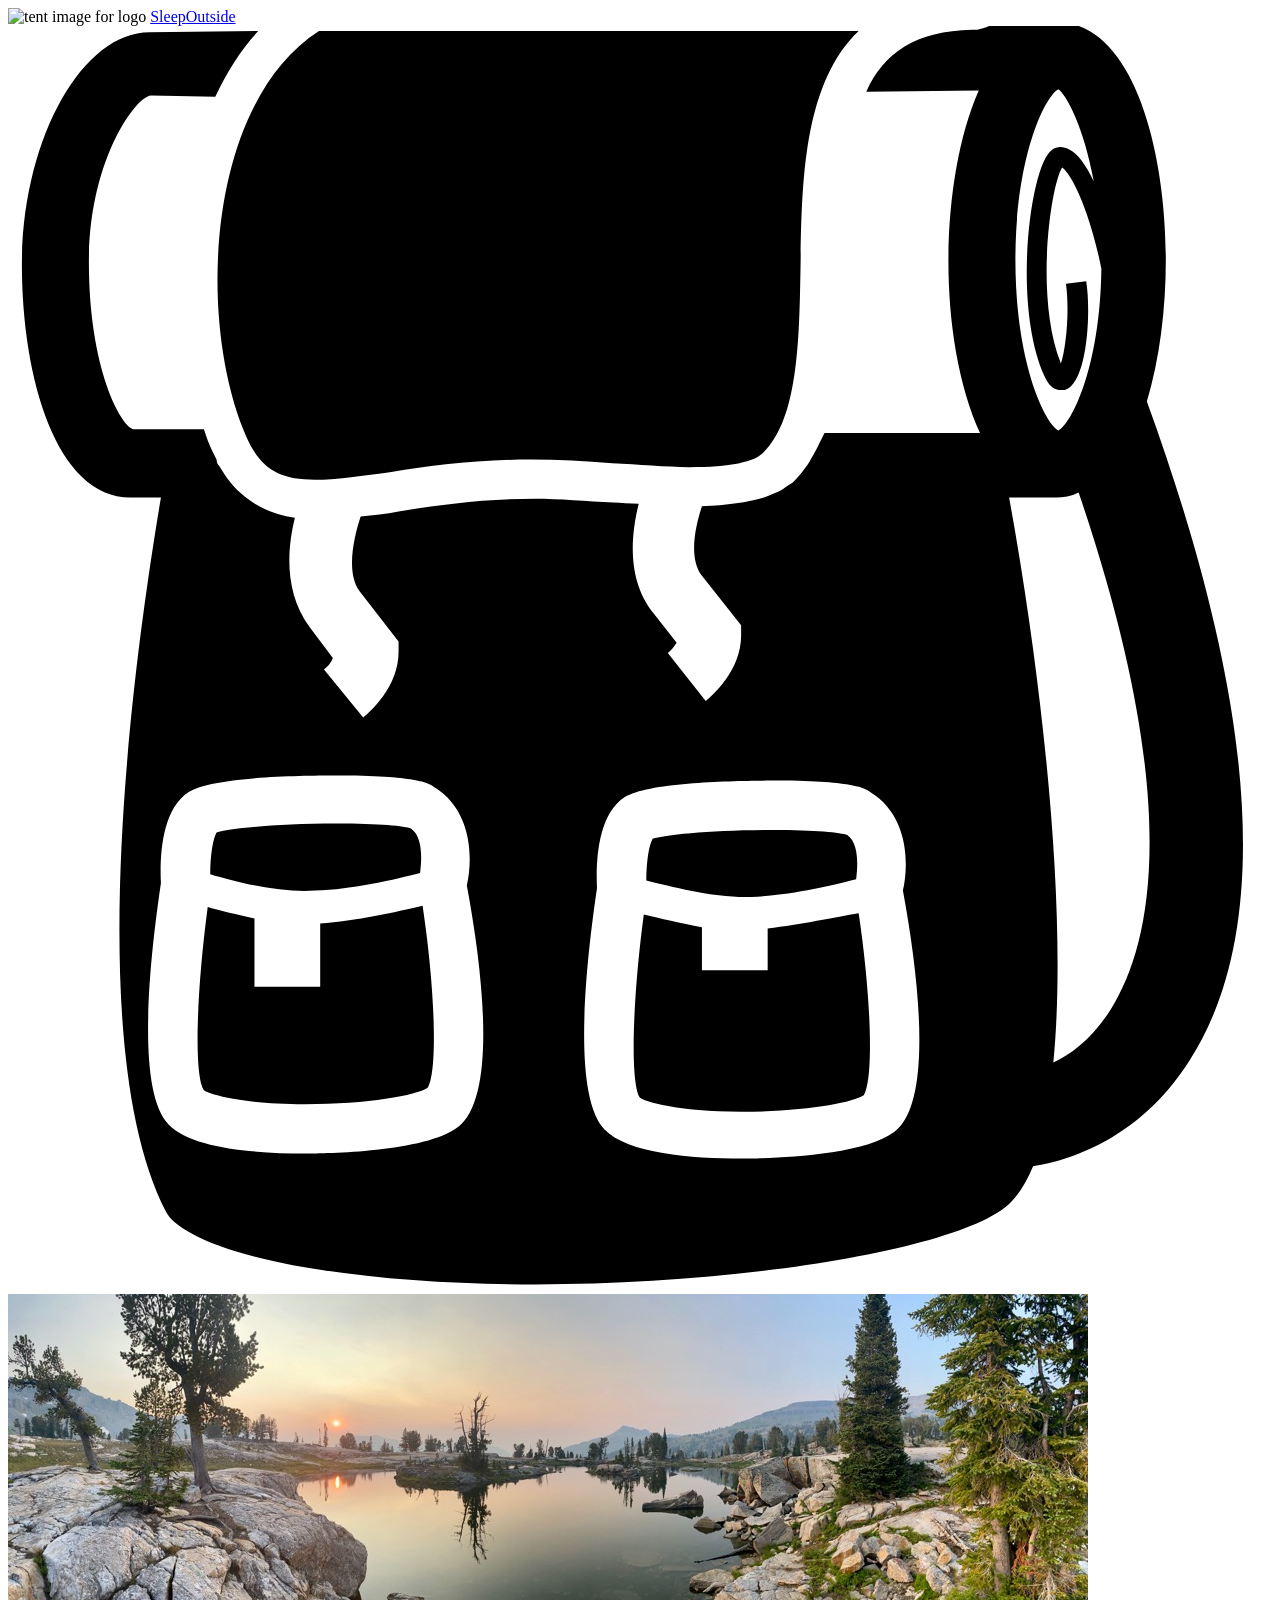
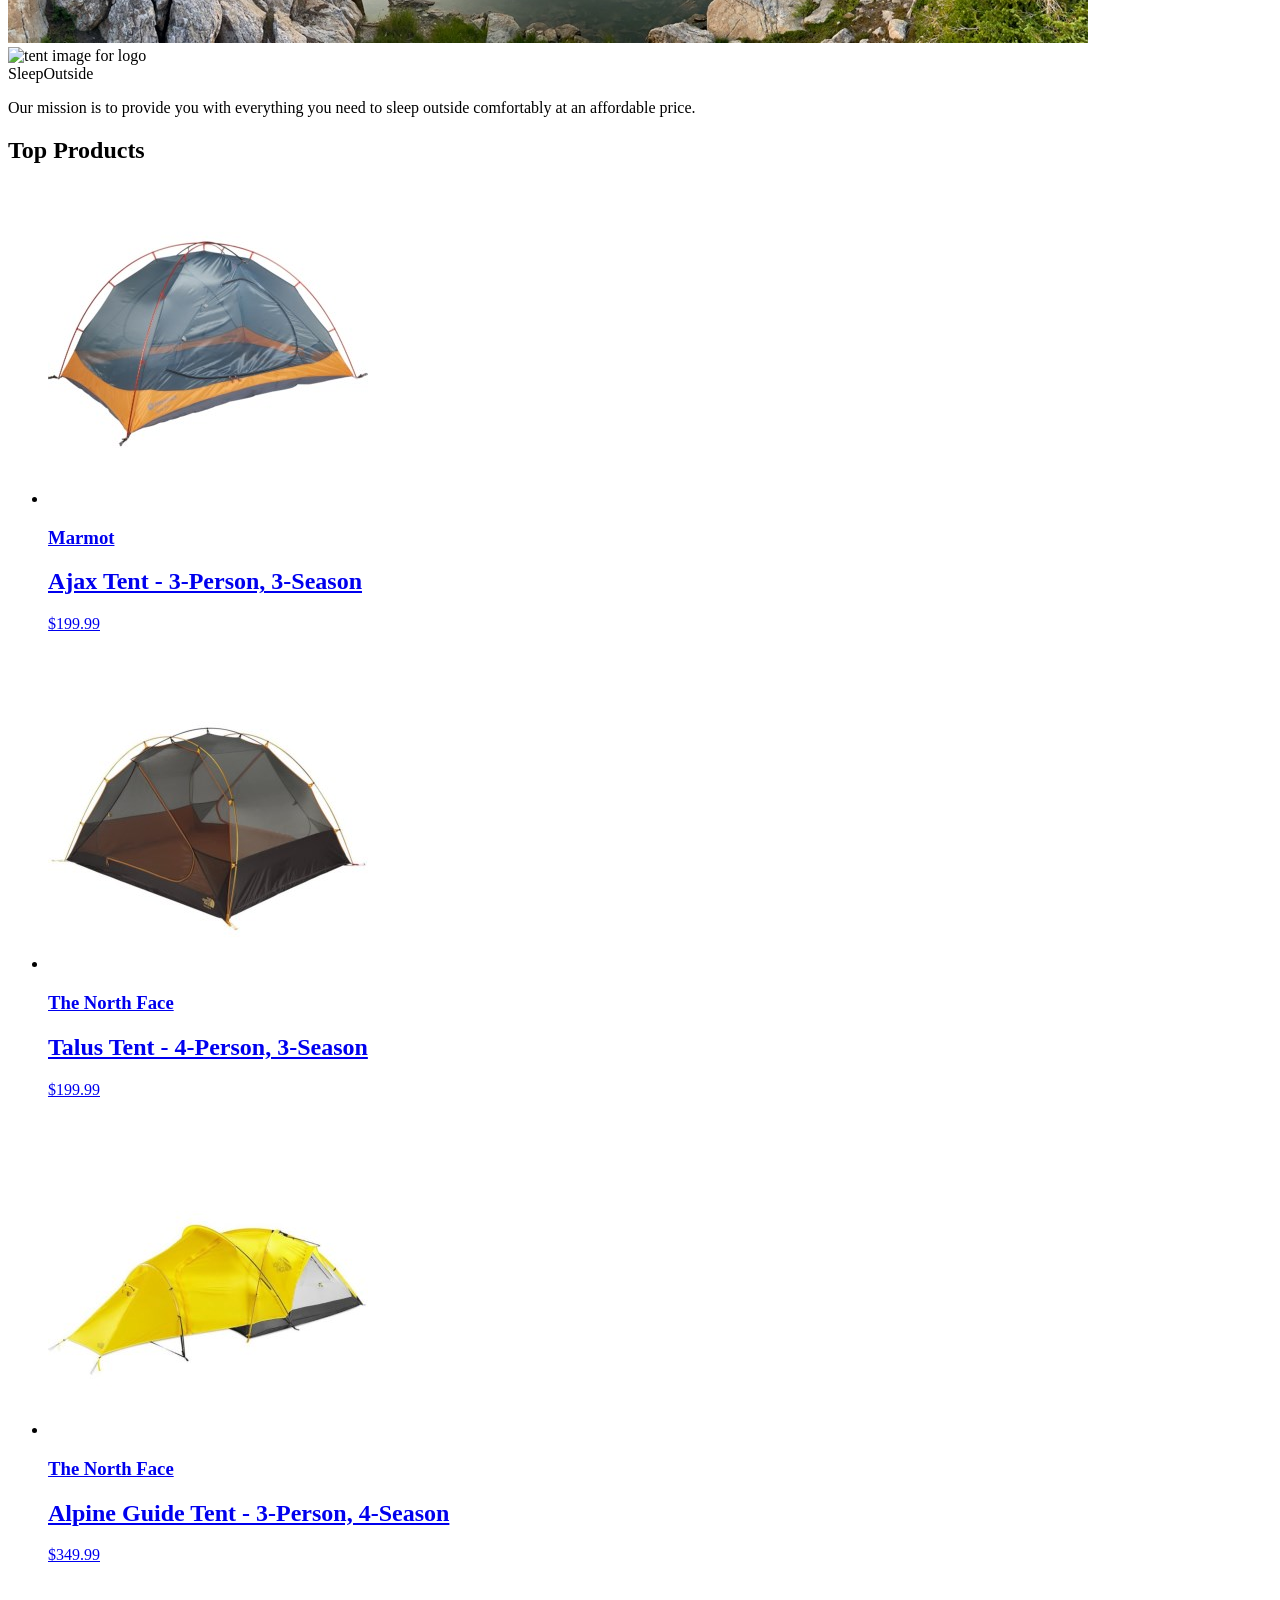
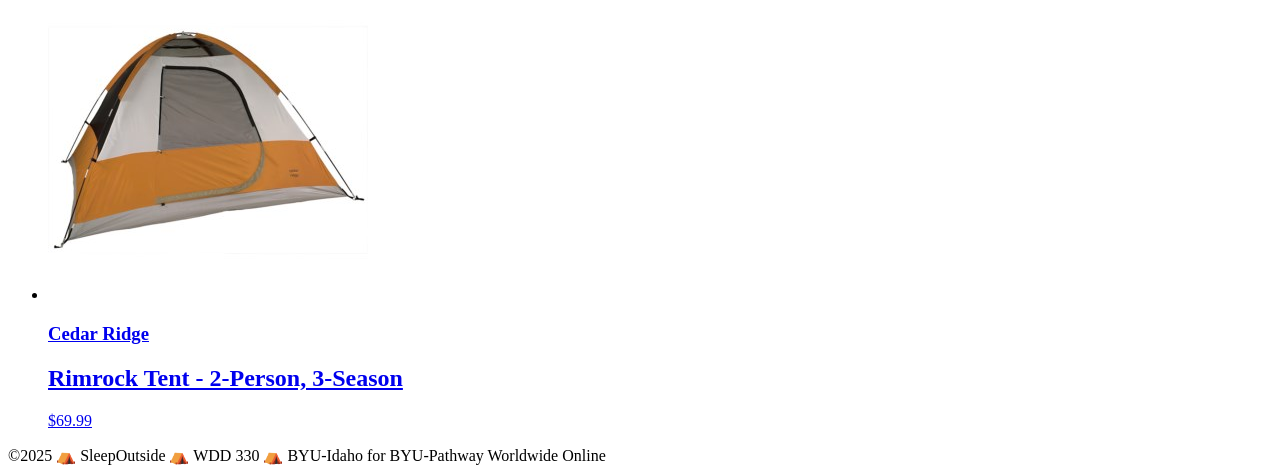
==== src/index.html @ 8b923f38 "Initial commit" ====
<!doctype html>
<html lang="en">
  <head>
    <meta charset="UTF-8" />
    <meta name="viewport" content="width=device-width, initial-scale=1.0" />
    <title>Sleep Outside | Home</title>
    <link rel="stylesheet" href="/css/style.css" />
  </head>

  <body>
    <header class="divider">
      <div class="logo">
        <img src="/images/noun_Tent_2517.svg" alt="tent image for logo" />
        <a href="index.html"> Sleep<span class="highlight">Outside</span></a>
      </div>
      <div class="cart">
        <a href="cart/index.html">
          <svg xmlns="http://www.w3.org/2000/svg" viewBox="0 0 100 100">
            <path
              d="M18.9 32.6c1.1 2.4 2.5 3.3 5.4 3.3 1.6 0 3.6-0.3 5.9-0.6 3.2-0.5 6.9-1 11.2-1 2.1 0 4.3 0.1 6.4 0.3 2.1 0.1 4.2 0.3 6.1 0.3 3.2 0 5.2-0.4 5.9-1.2 2.7-2.7 2.8-8.8 2.9-14.6 0.1-6.7 0.2-14.5 4.6-18.7 -0.5 0-1 0-1.6 0 -14.2 0-37.5 0-41.1 0C15.6 6.2 14.9 23.6 18.9 32.6z"
            />
            <path
              d="M90.1 29.7c1-3.3 1.5-7.3 1.5-11.2 0-9-2.7-18.8-8.6-18.8 -0.1 0-0.2 0-0.3 0L77.8-0.1c-0.3 0.2-0.8 0.3-1.1 0.4 0 0 0 0 0 0 -0.2 0-0.3 0-0.4 0 -4.5 0.1-7 1.8-8.4 4.9l8.9-0.1c-1.6 3.6-2.4 8.7-2.4 13.5 0 4.9 0.8 9.9 2.5 13.6l-12.3 0c-0.2 0.4-0.4 0.8-0.6 1.2 -0.2 0.4-0.4 0.7-0.6 1.1 -0.1 0.1-0.1 0.2-0.2 0.3 -0.3 0.4-0.5 0.7-0.9 1.1 0 0 0 0 0 0 0 0-0.1 0.1-0.1 0.1 -0.1 0.1-0.2 0.2-0.4 0.3 -0.2 0.1-0.4 0.3-0.6 0.4 0 0 0 0 0 0 -0.4 0.2-0.9 0.4-1.4 0.6 -1.3 0.4-2.9 0.6-4.9 0.7 -0.5 1.5-1.1 4.1 0 5.5l3.1 3.9 0 0.8c0 2.8-2.3 4.8-2.8 5.2l-3-3.8c0.3-0.2 0.5-0.5 0.7-0.8l-1.8-2.3c-2.2-2.7-1.8-6.3-1.2-8.7 -0.7 0-1.4-0.1-2-0.1 -2.1-0.1-4.3-0.3-6.2-0.3 -4.1 0-7.7 0.5-10.8 1 -1 0.2-2 0.3-3 0.4 -0.5 1.5-1.2 4.4-0.1 5.9l3.1 4 0 0.8c0 2.8-2.3 4.8-2.8 5.2l-3.1-3.8c0.3-0.2 0.6-0.6 0.7-0.9l-1.8-2.4c-2.1-2.8-1.8-6.3-1.2-8.7 -1.6-0.2-2.9-0.8-4-1.7h0c-0.8-0.6-1.4-1.4-2-2.4 -0.1-0.1-0.2-0.3-0.2-0.5 -0.1-0.2-0.2-0.4-0.3-0.6 -0.3-0.6-0.5-1.2-0.7-1.8l-5.6 0c-1-0.3-3.5-4.8-3.5-13.2 0-8.1 3.7-13.1 4.9-13.2L16.4 5.6c0.9-1.9 2-3.7 3.4-5.2L11.2 0.5c-5.4 0-10.1 8.6-10.1 18.4 0 8.9 2.7 18.4 8.6 18.4h2.4c-1.8 10.7-6.6 43 0.4 56.5 0.7 1.4 4.3 3.4 12.2 4.6 20.2 3.1 49.8-0.5 54.6-5.3 0.7-0.7 1.3-1.7 1.8-2.9 2-0.3 8.2-1.7 12.4-8.4C100.1 71.5 98.9 53.9 90.1 29.7zM35.6 87.1c-2.6 2-10.5 2.1-12.1 2.1 0 0 0 0 0 0 -3.9 0-9-0.4-10.8-2.3 -2.6-2.7-1.5-13-0.6-19.1 -0.1-1.9 0-5.8 2.2-7.2 1.9-1.2 8.7-1.3 11.6-1.3 6.4 0 7.4 0.6 7.8 0.9 3 1.8 3.1 5.6 2.6 7.8C37.7 75.5 38.6 84.8 35.6 87.1zM70.1 87.5c-2.6 2-10.5 2.1-12.1 2.1 0 0 0 0 0 0 -3.9 0-9-0.4-10.8-2.3 -2.6-2.7-1.5-13-0.6-19.1 -0.1-1.9 0-5.8 2.2-7.2 1.9-1.2 8.7-1.3 11.6-1.3 6.4 0 7.4 0.6 7.8 0.9 3 1.8 3.1 5.6 2.6 7.8C72.2 76 73.1 85.3 70.1 87.5zM85.9 12.3c-0.6-1.3-1.3-2.2-1.9-2.5 -0.5-0.3-1-0.3-1.4 0 -1.7 1.1-3.2 12.2-0.6 17.9 0.4 0.9 0.9 1.1 1.3 1.1 0.1 0 0.2 0 0.3 0 1.8-0.5 2.1-6.2 1.7-8.6l-1.6 0.2c0.3 2.2 0 5.1-0.4 6.3 -2.1-5.3-0.8-14.1 0.1-15.5 0.8 0.6 2.2 3.5 3.1 8 -0.1 7.9-2.4 12.3-3.4 12.8 -1-0.5-3.4-5.2-3.4-13.5 0-8.3 2.4-13 3.4-13.5C83.7 5.4 85.1 7.9 85.9 12.3zM87.3 77.7c-1.4 2.3-3.1 3.6-4.6 4.3 1.2-12.2-1-31-3.5-44.7h3.3c0.1 0 0.3 0 0.4 0 0.6 0 1.2-0.1 1.8-0.4C92.8 60.7 90.7 72.2 87.3 77.7z"
            />
            <path
              d="M24.7 71v5h-5.2v-5.4c-1.4-0.3-2.7-0.6-3.7-0.9 -0.9 6.8-1.1 13.3-0.3 14.5 0.4 0.3 2.9 1.1 8 1.1h0c5 0 8.8-0.7 9.7-1.3 0.8-1.3 0.6-7.7-0.4-14.4C30.7 70.1 27.5 70.8 24.7 71z"
            />
            <path
              d="M58.8 68.9c2.9-0.1 6.4-0.9 8.3-1.4 0.1-0.8 0.3-2.8-0.7-3.5 -0.5-0.2-2.5-0.4-5.9-0.4 -4.9 0-8.6 0.4-9.5 0.7 -0.3 0.5-0.5 1.9-0.5 3.3C52.5 68.1 56 69 58.8 68.9z"
            />
            <path
              d="M24.3 68.4c2.9-0.1 6.4-0.9 8.3-1.4 0.1-0.8 0.3-2.8-0.7-3.5 -0.5-0.2-2.5-0.4-5.9-0.4 -4.9 0-8.6 0.4-9.5 0.7 -0.3 0.5-0.5 1.9-0.5 3.3C18 67.7 21.5 68.6 24.3 68.4z"
            />
            <path
              d="M60.1 71.4v3.3h-5.2v-3.4c-1.7-0.3-3.3-0.7-4.6-1 -0.9 6.8-1.1 13.3-0.3 14.5 0.4 0.3 2.9 1.1 8 1.1h0c5 0 8.8-0.7 9.7-1.3 0.8-1.3 0.6-7.7-0.4-14.4C65.5 70.5 62.7 71.1 60.1 71.4z"
            />

            <!-- <text x="0" y="115" fill="#000000" font-size="5px" font-weight="bold" font-family="'Helvetica Neue', Helvetica, Arial-Unicode, Arial, Sans-serif">Created by Natalia Woodroffe</text>
            <text x="0" y="120" fill="#000000" font-size="5px" font-weight="bold" font-family="'Helvetica Neue', Helvetica, Arial-Unicode, Arial, Sans-serif">from the Noun Project</text> -->
          </svg>
        </a>
      </div>
    </header>
    <main class="divider">
      <div class="hero">
        <img
          src="/images/banner-sm.jpg"
          srcset="images/banner-sm.jpg 500w, images/banner.jpg"
          alt="image of a high mountain lake"
        />
        <div class="logo logo--square">
          <img src="/images/noun_Tent_2517.svg" alt="tent image for logo" />
          <div>Sleep<span class="highlight">Outside</span></div>
        </div>
        <div class="mission">
          <p>
            Our mission is to provide you with everything you need to sleep
            outside comfortably at an affordable price.
          </p>
        </div>
      </div>

      <section class="products">
        <h2>Top Products</h2>
        <ul class="product-list">
          <li class="product-card">
            <a href="product_pages/marmot-ajax-3.html">
              <img
                src="images/tents/marmot-ajax-tent-3-person-3-season-in-pale-pumpkin-terracotta~p~880rr_01~320.jpg"
                alt="Marmot Ajax tent"
              />
              <h3 class="card__brand">Marmot</h3>
              <h2 class="card__name">Ajax Tent - 3-Person, 3-Season</h2>
              <p class="product-card__price">$199.99</p>
            </a>
          </li>
          <li class="product-card">
            <a href="product_pages/northface-talus-4.html">
              <img
                src="images/tents/the-north-face-talus-tent-4-person-3-season-in-golden-oak-saffron-yellow~p~985rf_01~320.jpg"
                alt="Talus Tent - 4-Person, 3-Season"
              />
              <h3 class="card__brand">The North Face</h3>
              <h2 class="card__name">Talus Tent - 4-Person, 3-Season</h2>
              <p class="product-card__price">$199.99</p>
            </a>
          </li>
          <li class="product-card">
            <a href="product_pages/northface-alpine-3.html">
              <img
                src="images/tents/the-north-face-alpine-guide-tent-3-person-4-season-in-canary-yellow-high-rise-grey~p~985pr_01~320.jpg"
                alt="Alpine Guide Tent - 3-Person, 4-Season"
              />
              <h3 class="card__brand">The North Face</h3>
              <h2 class="card__name">Alpine Guide Tent - 3-Person, 4-Season</h2>
              <p class="product-card__price">$349.99</p>
            </a>
          </li>
          <li class="product-card">
            <a href="product_pages/cedar-ridge-rimrock-2.html">
              <img
                src="images/tents/cedar-ridge-rimrock-tent-2-person-3-season-in-rust-clay~p~344yj_01~320.jpg"
                alt="Rimrock Tent - 2-Person, 3-Season"
              />
              <h3 class="card__brand">Cedar Ridge</h3>
              <h2 class="card__name">Rimrock Tent - 2-Person, 3-Season</h2>
              <p class="product-card__price">$69.99</p>
            </a>
          </li>
        </ul>
      </section>
    </main>
    <footer>
      &copy;2025 ⛺ SleepOutside ⛺ WDD 330 ⛺ BYU-Idaho for BYU-Pathway
      Worldwide Online
    </footer>
  </body>
</html>
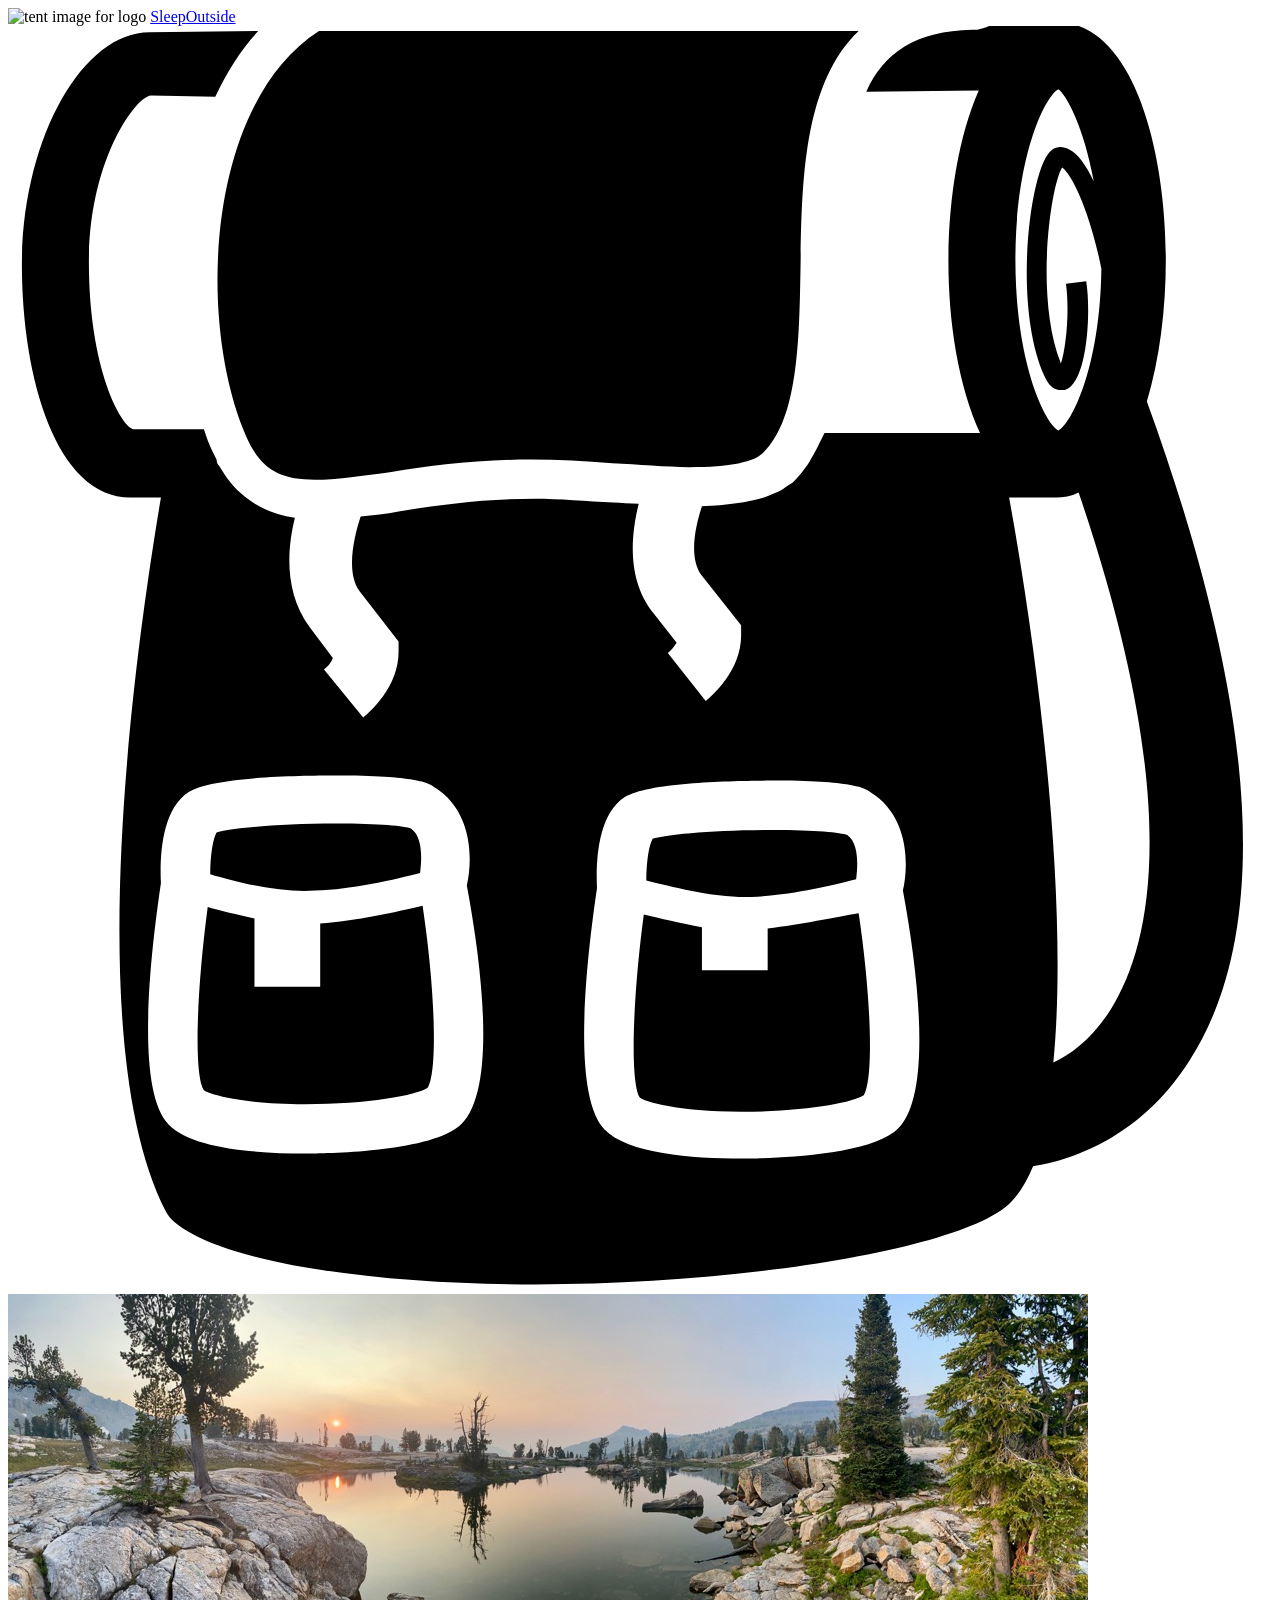
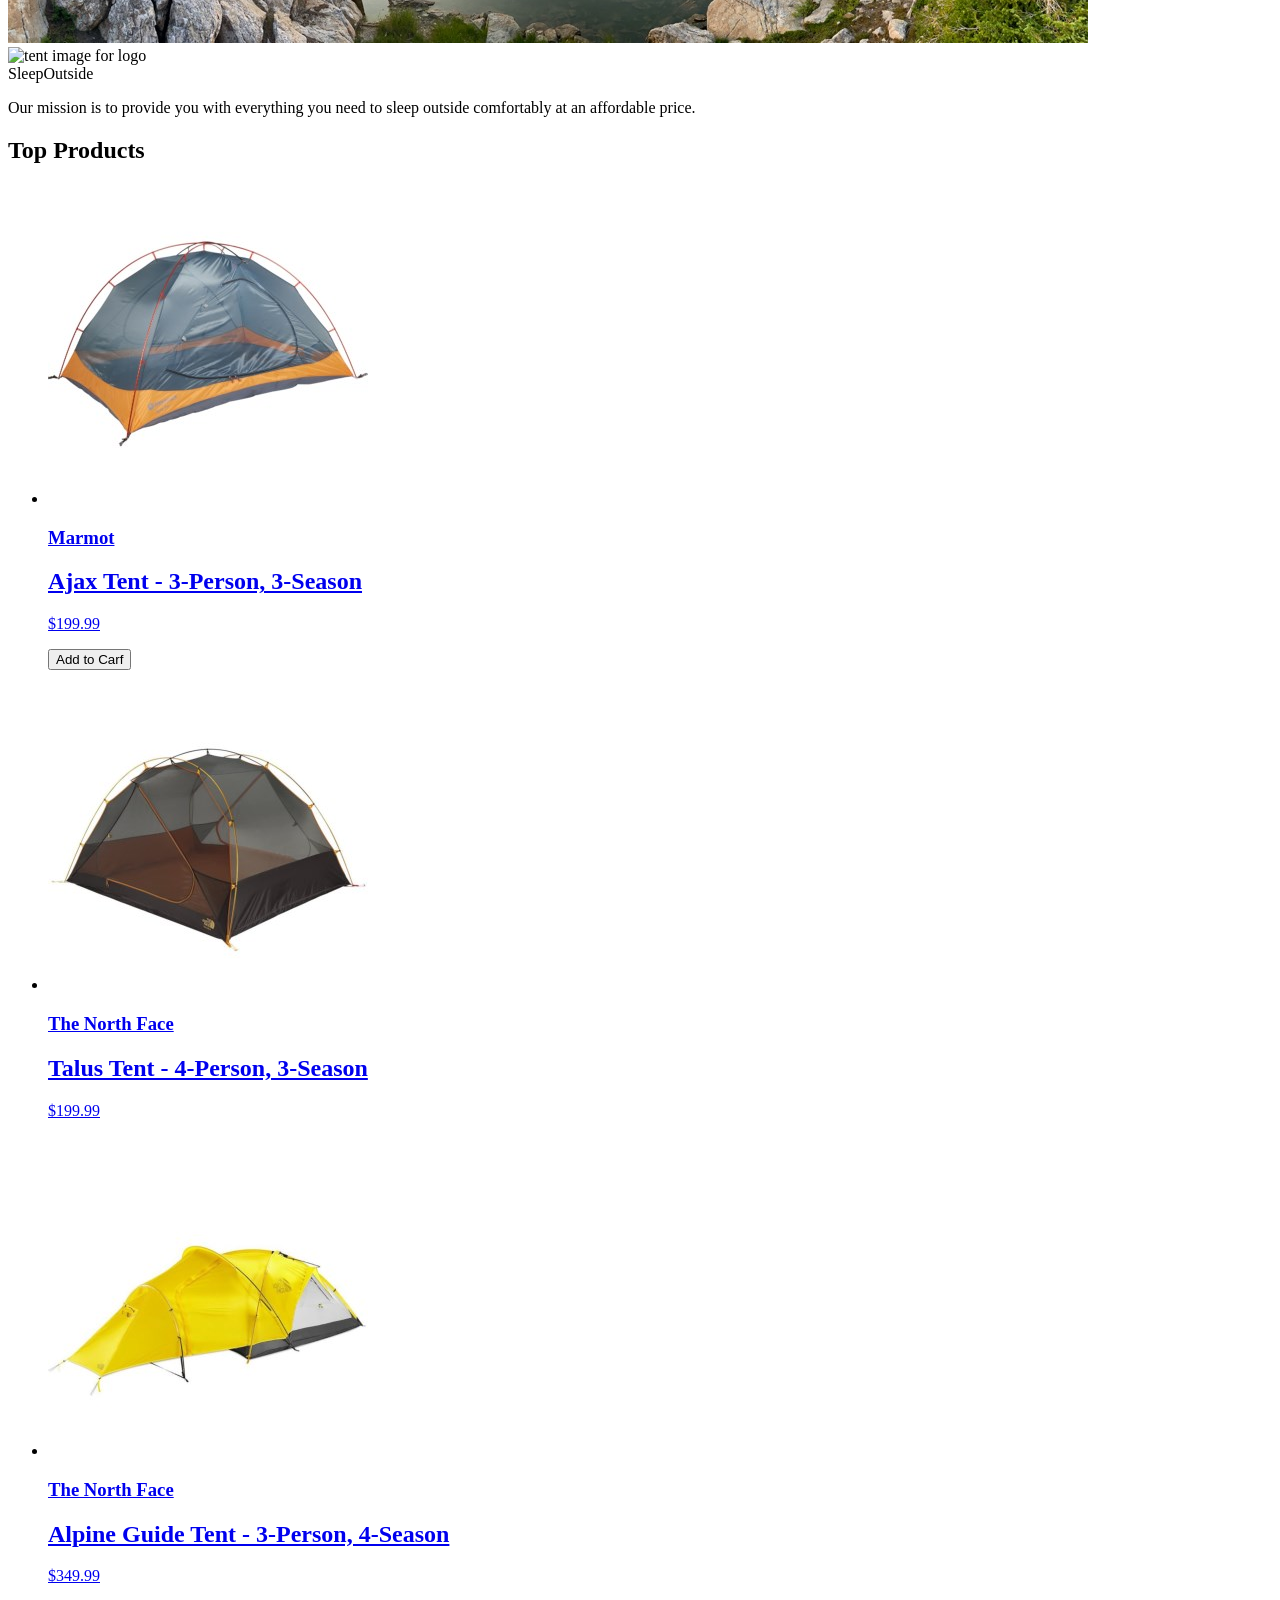
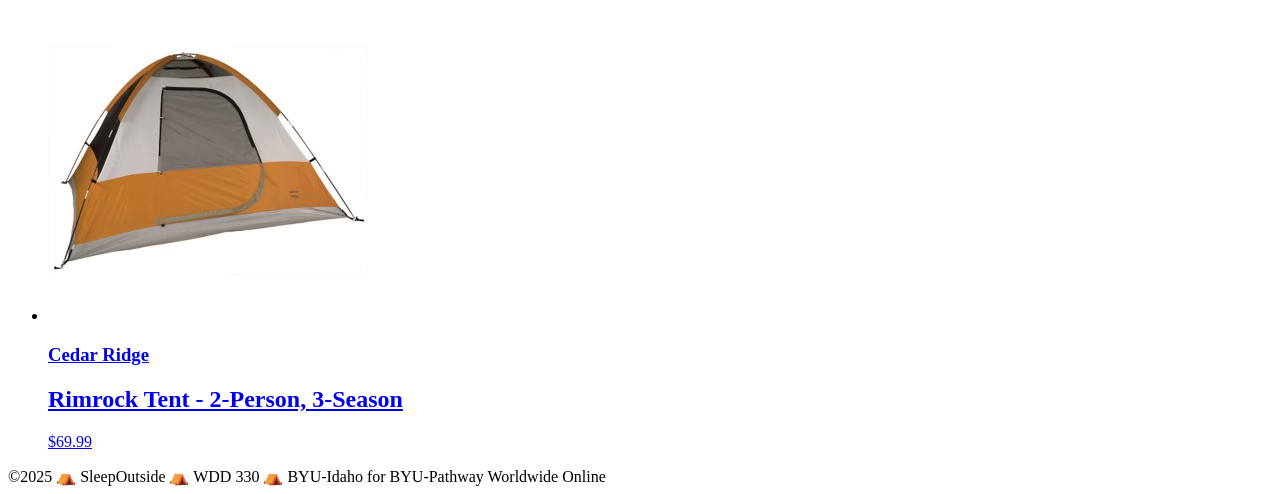
==== commit 27eeecf7: "Fix addProductToCart bug - was saving single product instead of cart array; run lint and format" ====
--- a/src/index.html
+++ b/src/index.html
@@ -74,6 +74,8 @@
               <p class="product-card__price">$199.99</p>
             </a>
           </li>
+
+          <button class="addToCart" data-id="88rr">Add to Carf</button>
           <li class="product-card">
             <a href="product_pages/northface-talus-4.html">
               <img
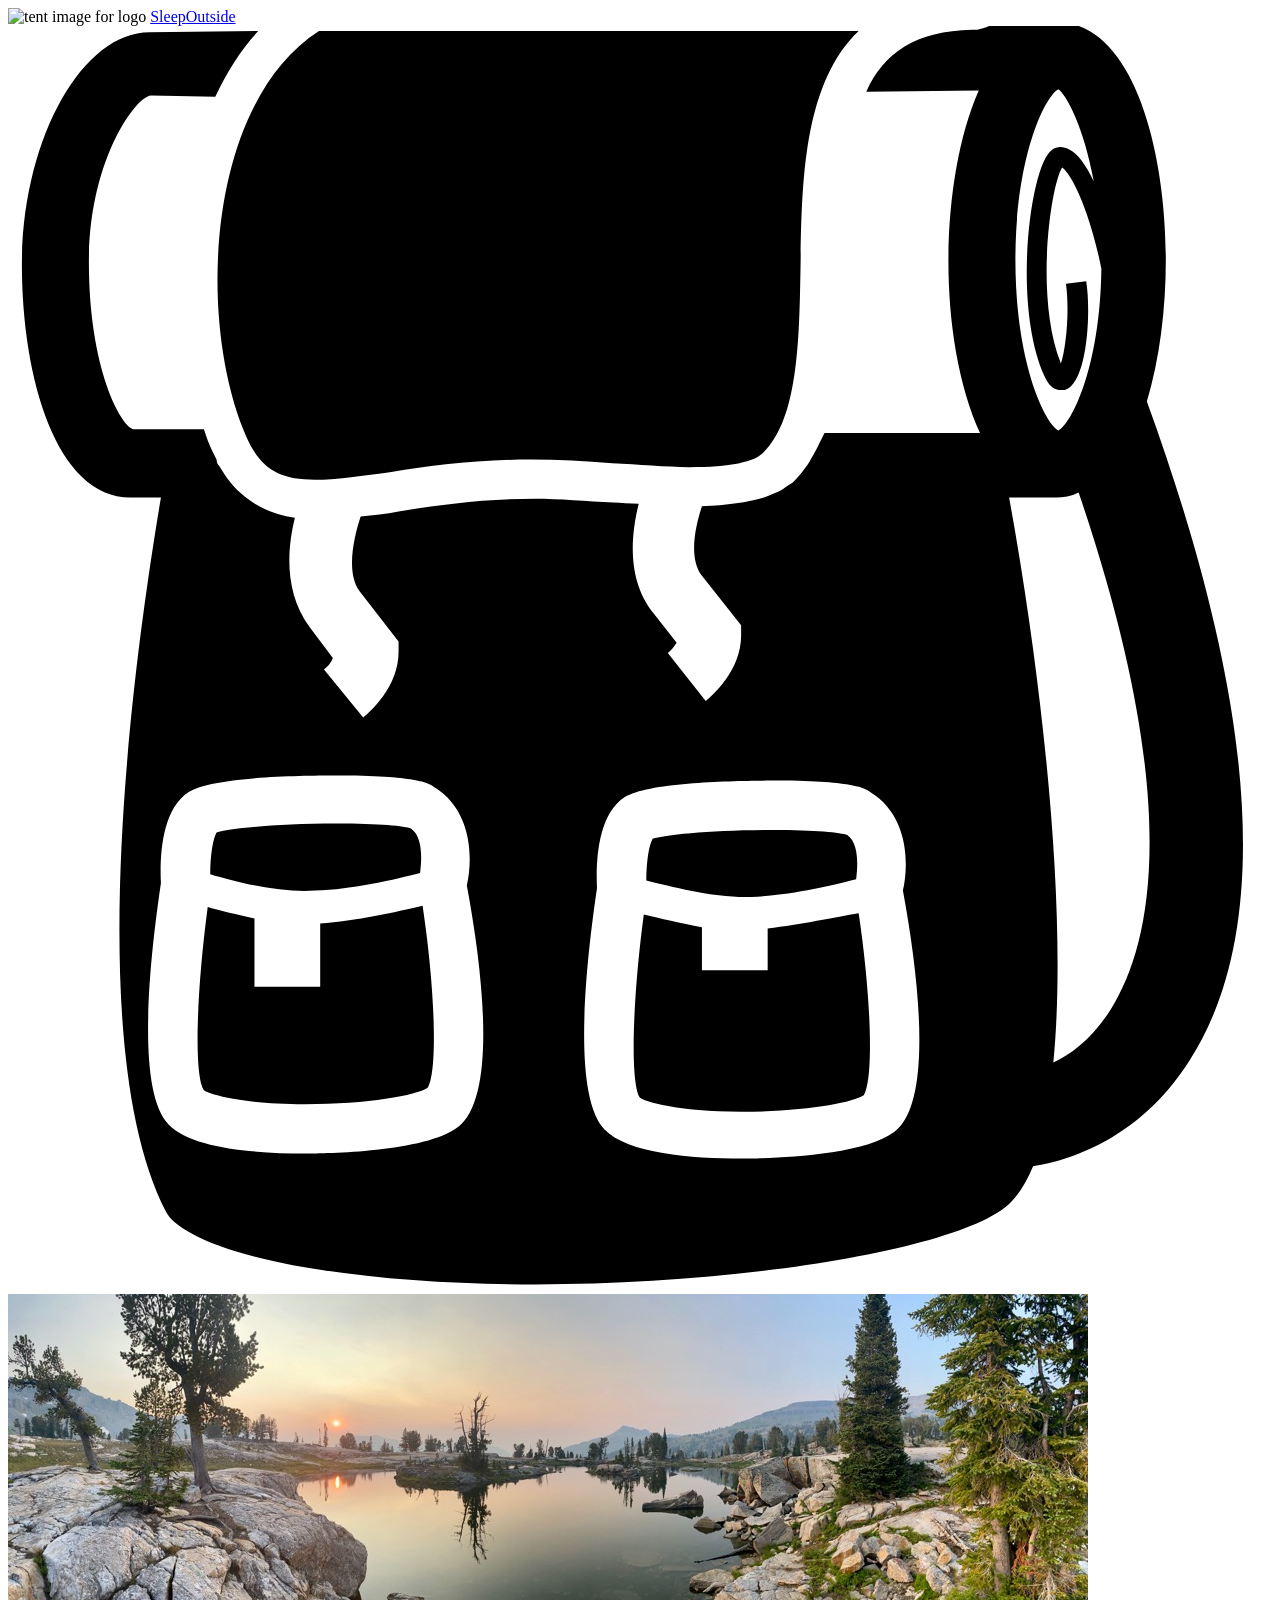
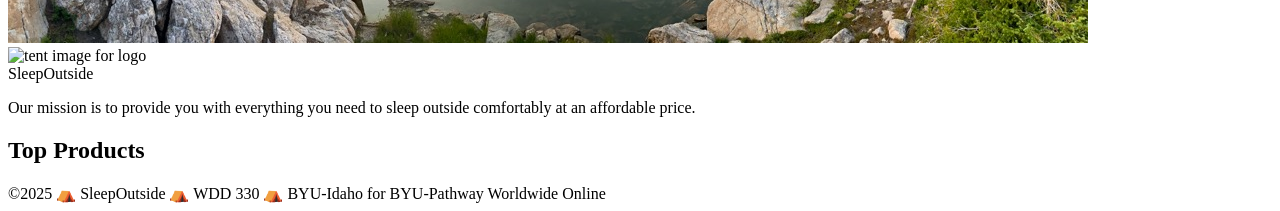
==== commit a7dfd5ac: "Add dynamic product list with ProductList.mjs, renderListWithTemplate, move json/images to public, u" ====
--- a/src/index.html
+++ b/src/index.html
@@ -5,6 +5,7 @@
     <meta name="viewport" content="width=device-width, initial-scale=1.0" />
     <title>Sleep Outside | Home</title>
     <link rel="stylesheet" href="/css/style.css" />
+    <script type="module" src="/js/main.js"></script>
   </head>
 
   <body>
@@ -62,54 +63,7 @@
 
       <section class="products">
         <h2>Top Products</h2>
-        <ul class="product-list">
-          <li class="product-card">
-            <a href="product_pages/marmot-ajax-3.html">
-              <img
-                src="images/tents/marmot-ajax-tent-3-person-3-season-in-pale-pumpkin-terracotta~p~880rr_01~320.jpg"
-                alt="Marmot Ajax tent"
-              />
-              <h3 class="card__brand">Marmot</h3>
-              <h2 class="card__name">Ajax Tent - 3-Person, 3-Season</h2>
-              <p class="product-card__price">$199.99</p>
-            </a>
-          </li>
-
-          <button class="addToCart" data-id="88rr">Add to Carf</button>
-          <li class="product-card">
-            <a href="product_pages/northface-talus-4.html">
-              <img
-                src="images/tents/the-north-face-talus-tent-4-person-3-season-in-golden-oak-saffron-yellow~p~985rf_01~320.jpg"
-                alt="Talus Tent - 4-Person, 3-Season"
-              />
-              <h3 class="card__brand">The North Face</h3>
-              <h2 class="card__name">Talus Tent - 4-Person, 3-Season</h2>
-              <p class="product-card__price">$199.99</p>
-            </a>
-          </li>
-          <li class="product-card">
-            <a href="product_pages/northface-alpine-3.html">
-              <img
-                src="images/tents/the-north-face-alpine-guide-tent-3-person-4-season-in-canary-yellow-high-rise-grey~p~985pr_01~320.jpg"
-                alt="Alpine Guide Tent - 3-Person, 4-Season"
-              />
-              <h3 class="card__brand">The North Face</h3>
-              <h2 class="card__name">Alpine Guide Tent - 3-Person, 4-Season</h2>
-              <p class="product-card__price">$349.99</p>
-            </a>
-          </li>
-          <li class="product-card">
-            <a href="product_pages/cedar-ridge-rimrock-2.html">
-              <img
-                src="images/tents/cedar-ridge-rimrock-tent-2-person-3-season-in-rust-clay~p~344yj_01~320.jpg"
-                alt="Rimrock Tent - 2-Person, 3-Season"
-              />
-              <h3 class="card__brand">Cedar Ridge</h3>
-              <h2 class="card__name">Rimrock Tent - 2-Person, 3-Season</h2>
-              <p class="product-card__price">$69.99</p>
-            </a>
-          </li>
-        </ul>
+        <ul class="product-list"></ul>
       </section>
     </main>
     <footer>
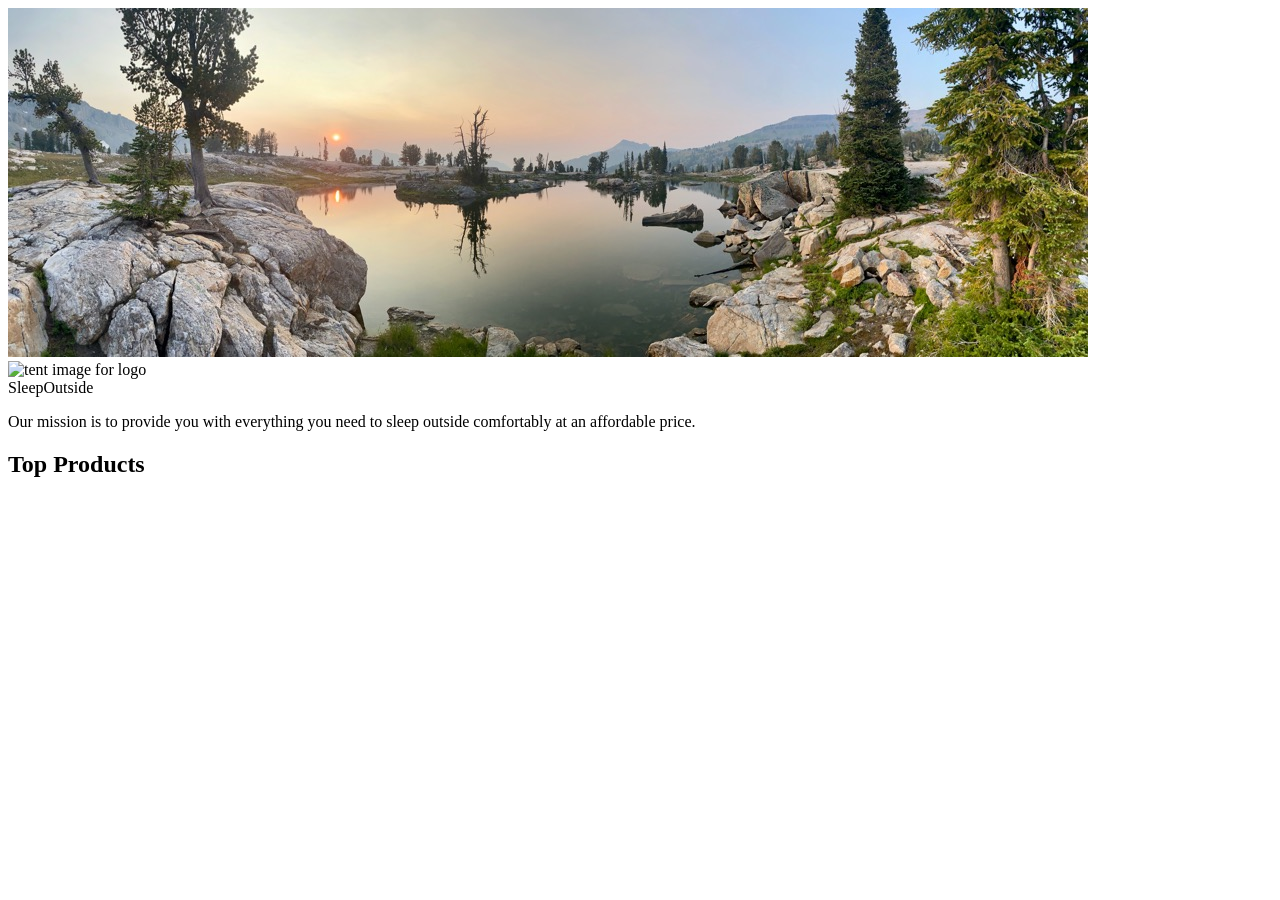
==== commit 8746c2c7: "Add dynamic header and footer loaded via partials with loadHeaderFooter" ====
--- a/src/index.html
+++ b/src/index.html
@@ -9,39 +9,7 @@
   </head>
 
   <body>
-    <header class="divider">
-      <div class="logo">
-        <img src="/images/noun_Tent_2517.svg" alt="tent image for logo" />
-        <a href="index.html"> Sleep<span class="highlight">Outside</span></a>
-      </div>
-      <div class="cart">
-        <a href="cart/index.html">
-          <svg xmlns="http://www.w3.org/2000/svg" viewBox="0 0 100 100">
-            <path
-              d="M18.9 32.6c1.1 2.4 2.5 3.3 5.4 3.3 1.6 0 3.6-0.3 5.9-0.6 3.2-0.5 6.9-1 11.2-1 2.1 0 4.3 0.1 6.4 0.3 2.1 0.1 4.2 0.3 6.1 0.3 3.2 0 5.2-0.4 5.9-1.2 2.7-2.7 2.8-8.8 2.9-14.6 0.1-6.7 0.2-14.5 4.6-18.7 -0.5 0-1 0-1.6 0 -14.2 0-37.5 0-41.1 0C15.6 6.2 14.9 23.6 18.9 32.6z"
-            />
-            <path
-              d="M90.1 29.7c1-3.3 1.5-7.3 1.5-11.2 0-9-2.7-18.8-8.6-18.8 -0.1 0-0.2 0-0.3 0L77.8-0.1c-0.3 0.2-0.8 0.3-1.1 0.4 0 0 0 0 0 0 -0.2 0-0.3 0-0.4 0 -4.5 0.1-7 1.8-8.4 4.9l8.9-0.1c-1.6 3.6-2.4 8.7-2.4 13.5 0 4.9 0.8 9.9 2.5 13.6l-12.3 0c-0.2 0.4-0.4 0.8-0.6 1.2 -0.2 0.4-0.4 0.7-0.6 1.1 -0.1 0.1-0.1 0.2-0.2 0.3 -0.3 0.4-0.5 0.7-0.9 1.1 0 0 0 0 0 0 0 0-0.1 0.1-0.1 0.1 -0.1 0.1-0.2 0.2-0.4 0.3 -0.2 0.1-0.4 0.3-0.6 0.4 0 0 0 0 0 0 -0.4 0.2-0.9 0.4-1.4 0.6 -1.3 0.4-2.9 0.6-4.9 0.7 -0.5 1.5-1.1 4.1 0 5.5l3.1 3.9 0 0.8c0 2.8-2.3 4.8-2.8 5.2l-3-3.8c0.3-0.2 0.5-0.5 0.7-0.8l-1.8-2.3c-2.2-2.7-1.8-6.3-1.2-8.7 -0.7 0-1.4-0.1-2-0.1 -2.1-0.1-4.3-0.3-6.2-0.3 -4.1 0-7.7 0.5-10.8 1 -1 0.2-2 0.3-3 0.4 -0.5 1.5-1.2 4.4-0.1 5.9l3.1 4 0 0.8c0 2.8-2.3 4.8-2.8 5.2l-3.1-3.8c0.3-0.2 0.6-0.6 0.7-0.9l-1.8-2.4c-2.1-2.8-1.8-6.3-1.2-8.7 -1.6-0.2-2.9-0.8-4-1.7h0c-0.8-0.6-1.4-1.4-2-2.4 -0.1-0.1-0.2-0.3-0.2-0.5 -0.1-0.2-0.2-0.4-0.3-0.6 -0.3-0.6-0.5-1.2-0.7-1.8l-5.6 0c-1-0.3-3.5-4.8-3.5-13.2 0-8.1 3.7-13.1 4.9-13.2L16.4 5.6c0.9-1.9 2-3.7 3.4-5.2L11.2 0.5c-5.4 0-10.1 8.6-10.1 18.4 0 8.9 2.7 18.4 8.6 18.4h2.4c-1.8 10.7-6.6 43 0.4 56.5 0.7 1.4 4.3 3.4 12.2 4.6 20.2 3.1 49.8-0.5 54.6-5.3 0.7-0.7 1.3-1.7 1.8-2.9 2-0.3 8.2-1.7 12.4-8.4C100.1 71.5 98.9 53.9 90.1 29.7zM35.6 87.1c-2.6 2-10.5 2.1-12.1 2.1 0 0 0 0 0 0 -3.9 0-9-0.4-10.8-2.3 -2.6-2.7-1.5-13-0.6-19.1 -0.1-1.9 0-5.8 2.2-7.2 1.9-1.2 8.7-1.3 11.6-1.3 6.4 0 7.4 0.6 7.8 0.9 3 1.8 3.1 5.6 2.6 7.8C37.7 75.5 38.6 84.8 35.6 87.1zM70.1 87.5c-2.6 2-10.5 2.1-12.1 2.1 0 0 0 0 0 0 -3.9 0-9-0.4-10.8-2.3 -2.6-2.7-1.5-13-0.6-19.1 -0.1-1.9 0-5.8 2.2-7.2 1.9-1.2 8.7-1.3 11.6-1.3 6.4 0 7.4 0.6 7.8 0.9 3 1.8 3.1 5.6 2.6 7.8C72.2 76 73.1 85.3 70.1 87.5zM85.9 12.3c-0.6-1.3-1.3-2.2-1.9-2.5 -0.5-0.3-1-0.3-1.4 0 -1.7 1.1-3.2 12.2-0.6 17.9 0.4 0.9 0.9 1.1 1.3 1.1 0.1 0 0.2 0 0.3 0 1.8-0.5 2.1-6.2 1.7-8.6l-1.6 0.2c0.3 2.2 0 5.1-0.4 6.3 -2.1-5.3-0.8-14.1 0.1-15.5 0.8 0.6 2.2 3.5 3.1 8 -0.1 7.9-2.4 12.3-3.4 12.8 -1-0.5-3.4-5.2-3.4-13.5 0-8.3 2.4-13 3.4-13.5C83.7 5.4 85.1 7.9 85.9 12.3zM87.3 77.7c-1.4 2.3-3.1 3.6-4.6 4.3 1.2-12.2-1-31-3.5-44.7h3.3c0.1 0 0.3 0 0.4 0 0.6 0 1.2-0.1 1.8-0.4C92.8 60.7 90.7 72.2 87.3 77.7z"
-            />
-            <path
-              d="M24.7 71v5h-5.2v-5.4c-1.4-0.3-2.7-0.6-3.7-0.9 -0.9 6.8-1.1 13.3-0.3 14.5 0.4 0.3 2.9 1.1 8 1.1h0c5 0 8.8-0.7 9.7-1.3 0.8-1.3 0.6-7.7-0.4-14.4C30.7 70.1 27.5 70.8 24.7 71z"
-            />
-            <path
-              d="M58.8 68.9c2.9-0.1 6.4-0.9 8.3-1.4 0.1-0.8 0.3-2.8-0.7-3.5 -0.5-0.2-2.5-0.4-5.9-0.4 -4.9 0-8.6 0.4-9.5 0.7 -0.3 0.5-0.5 1.9-0.5 3.3C52.5 68.1 56 69 58.8 68.9z"
-            />
-            <path
-              d="M24.3 68.4c2.9-0.1 6.4-0.9 8.3-1.4 0.1-0.8 0.3-2.8-0.7-3.5 -0.5-0.2-2.5-0.4-5.9-0.4 -4.9 0-8.6 0.4-9.5 0.7 -0.3 0.5-0.5 1.9-0.5 3.3C18 67.7 21.5 68.6 24.3 68.4z"
-            />
-            <path
-              d="M60.1 71.4v3.3h-5.2v-3.4c-1.7-0.3-3.3-0.7-4.6-1 -0.9 6.8-1.1 13.3-0.3 14.5 0.4 0.3 2.9 1.1 8 1.1h0c5 0 8.8-0.7 9.7-1.3 0.8-1.3 0.6-7.7-0.4-14.4C65.5 70.5 62.7 71.1 60.1 71.4z"
-            />
-
-            <!-- <text x="0" y="115" fill="#000000" font-size="5px" font-weight="bold" font-family="'Helvetica Neue', Helvetica, Arial-Unicode, Arial, Sans-serif">Created by Natalia Woodroffe</text>
-            <text x="0" y="120" fill="#000000" font-size="5px" font-weight="bold" font-family="'Helvetica Neue', Helvetica, Arial-Unicode, Arial, Sans-serif">from the Noun Project</text> -->
-          </svg>
-        </a>
-      </div>
-    </header>
+    <header class="divider" id="main-header"></header>
     <main class="divider">
       <div class="hero">
         <img
@@ -66,9 +34,6 @@
         <ul class="product-list"></ul>
       </section>
     </main>
-    <footer>
-      &copy;2025 ⛺ SleepOutside ⛺ WDD 330 ⛺ BYU-Idaho for BYU-Pathway
-      Worldwide Online
-    </footer>
+    <footer id="main-footer"></footer>
   </body>
 </html>
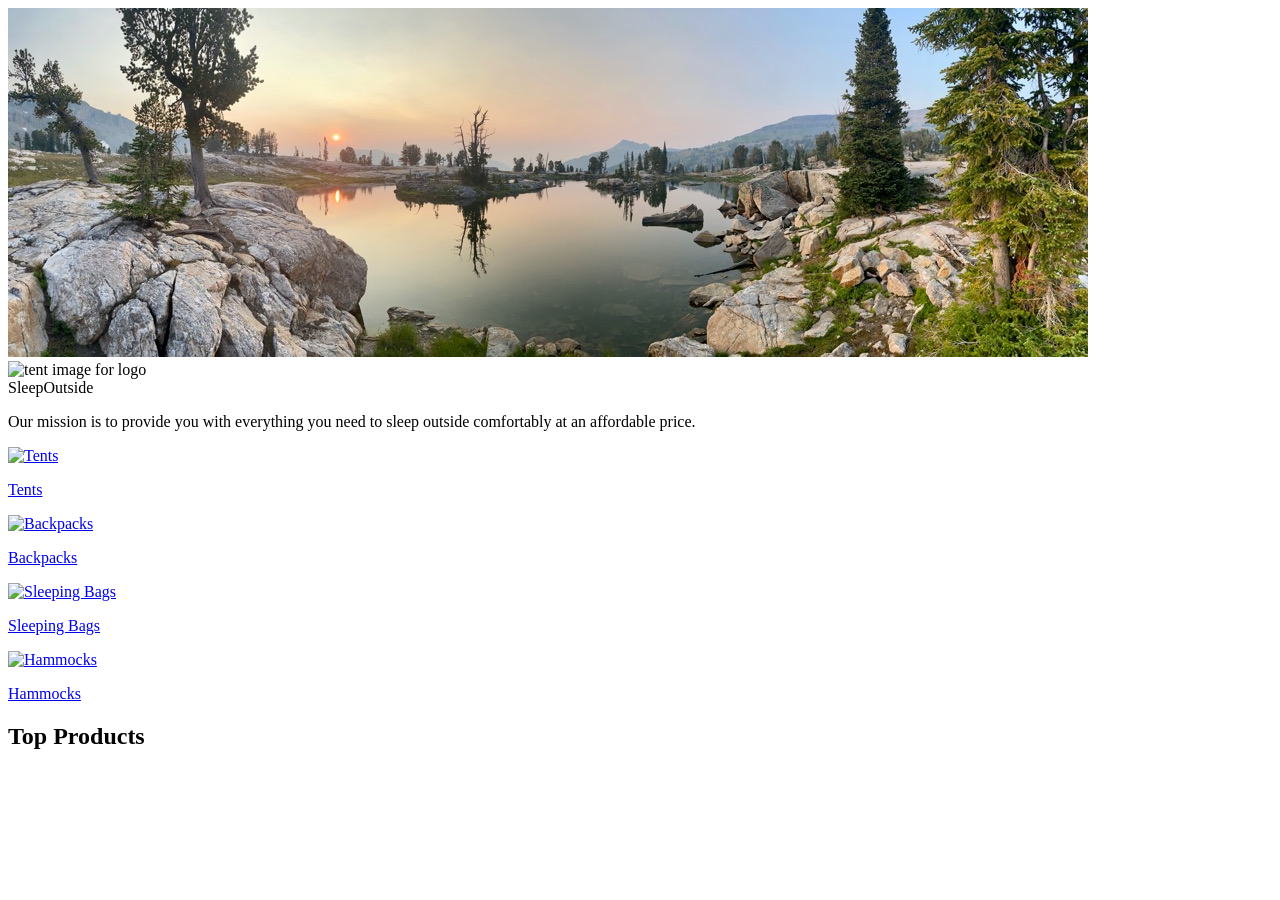
==== commit e2b03631: "Expand inventory: dynamic product listing by category, API integration, env variables, fix image fie" ====
--- a/src/index.html
+++ b/src/index.html
@@ -29,6 +29,25 @@
         </div>
       </div>
 
+      <section class="categories">
+        <a href="/product_listing/?category=tents" class="category-card">
+          <img src="/images/category-tents.svg" alt="Tents" />
+          <p>Tents</p>
+        </a>
+        <a href="/product_listing/?category=backpacks" class="category-card">
+          <img src="/images/category-backpacks.svg" alt="Backpacks" />
+          <p>Backpacks</p>
+        </a>
+        <a href="/product_listing/?category=sleeping-bags" class="category-card">
+          <img src="/images/category-sleepingbags.svg" alt="Sleeping Bags" />
+          <p>Sleeping Bags</p>
+        </a>
+        <a href="/product_listing/?category=hammocks" class="category-card">
+          <img src="/images/category-hammocks.svg" alt="Hammocks" />
+          <p>Hammocks</p>
+        </a>
+      </section>
+
       <section class="products">
         <h2>Top Products</h2>
         <ul class="product-list"></ul>
